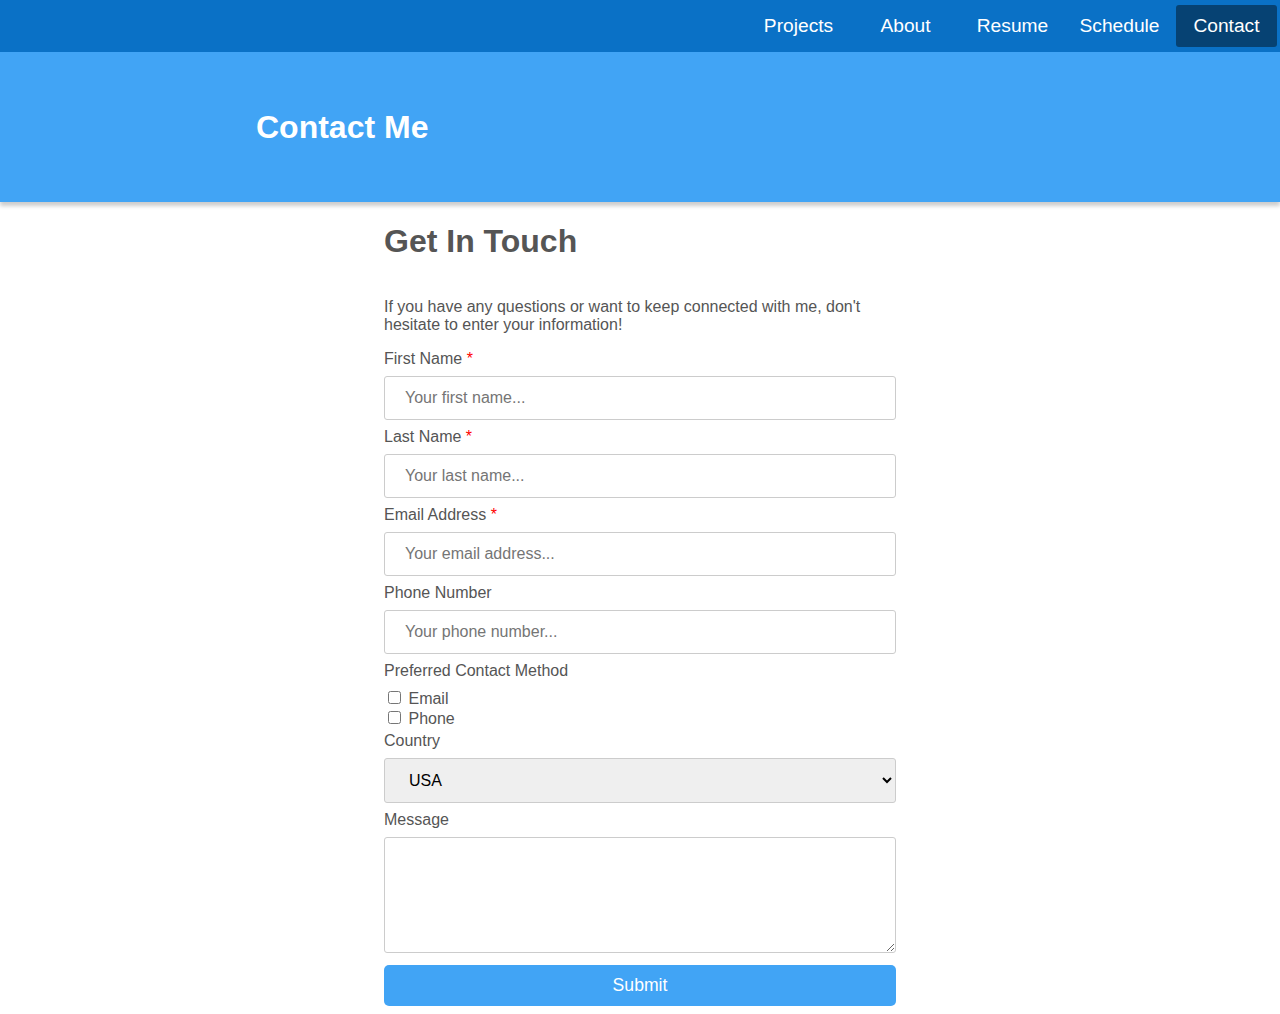
==== contact_me.html @ 0b1d322e "website" ====
<!DOCTYPE html>
<html lang="en">
<head>
    <meta charset="UTF-8">
    <link rel="stylesheet" href="contact_me.css"/>
    <link rel="stylesheet" href="nav.css"/>
    <title>Contact</title>
</head>
<body>
    <nav class="navigation-bar">
        <ul role="menubar">
            <li role="menuitem" id="projects-nav">
                <a href="projects.html"> Projects </a>
            </li>
            <li role="menuitem" id="about-nav">
                <a href="about_me.html"> About </a>
            </li>
            <li role="menuitem" id="resume-nav">
                <a href="assets/resume.pdf"> Resume </a>
            </li>
            <li role="menuitem" id="schedule-nav">
                <a href="schedule.html"> Schedule </a>
            </li>
            <li role="menuitem" id="contact-nav">
                <a href="contact_me.html"> Contact </a>
            </li>
        </ul>
    </nav>
    <main>
        <div class="header-bar">
            Contact Me
        </div>
        <div class="contact-container">
            <h1>Get In Touch</h1>
            <p>If you have any questions or want to keep connected with me, don't hesitate to enter your information!</p>
            <form name="ContactMeForm" onsubmit="return validateForm()" method="post">
                <label for="firstname">First Name</label> <span class="required">*</span>
                <input type="text" id="firstname" name="firstname" placeholder="Your first name...">

                <label for="lastname">Last Name</label> <span class="required">*</span>
                <input type="text" id="lastname" name="lastname" placeholder="Your last name...">

                <label for="email">Email Address</label> <span class="required">*</span>
                <input type="email" id="email" name="email" placeholder="Your email address...">

                <label for="phone">Phone Number</label>
                <input type="tel" id="phone" name="phone" placeholder="Your phone number...">

                <p id="prefer-contact-text"> Preferred Contact Method </p>
                <input type="checkbox" class="prefer-checkbox" id="prefer-email" name="prefer-email" value="prefer-email">
                <label for="prefer-email"> Email</label><br>
                <input type="checkbox" class="prefer-checkbox" id="prefer-phone" name="prefer-phone" value="prefer-phone">
                <label for="prefer-phone"> Phone </label><br>

                <label for="country">Country</label>
                <select id="country" name="country">
                    <option value="usa">USA</option>
                    <option value="canada">Canada</option>
                    <option value="other">Other</option>
                </select>

                <label for="message">Message</label>
                <textarea id="message" name="message" rows="6" cols="50">
                </textarea>

                <input type="submit" value="Submit">
            </form>
        </div>
    </main>
<script src="main.js"></script>
</body>
</html>
---- contact_me.css ----
#contact-nav {
    background-color: #064273;
}

.contact-container {
    display: flex;
    flex-direction: column;
    margin: 0 30%;
    color: #555555;
}

.contact-container input[type=text], input[type=email], input[type=tel], select, textarea {
    width: 100%;
    padding: 12px 20px;
    margin: 8px 0;
    border: 1px solid #ccc;
    border-radius: 3px;
    font-size: 1em;
    box-sizing: border-box;
 }

.contact-container input[type=submit] {
    width: 100%;
    background-color: #41A4F5;
    border-radius: 5px;
    border: none;
    color: white;
    padding: 10px;
    margin-bottom: 8px;
    text-align: center;
    text-decoration: none;
    display: inline-block;
    font-size: 1.1em;
    cursor: pointer;
}

.required {
    color: red;
}

#prefer-contact-text {
    margin: 0 0 8px 0;
}

#prefer-phone {
    margin-bottom: 8px;
}
---- nav.css ----
nav.navigation-bar li:hover {
    background-color: #0a5ea3;
}

nav.navigation-bar li:active {
    background-color: #064273;
}

.header-bar {
    width: 100%;
    height: 150px;
    background-color: #41A4F5;
    color: white;
    font-weight: bold;
    font-size: 2em;
    display: flex;
    align-items: center;
    padding-left: 20%;
    box-sizing: border-box;
    box-shadow: 0 4px 4px #0003;
}

body {
    margin: 0;
    font-family: Verdana, Geneva, sans-serif;
}

nav.navigation-bar ul {
    list-style: none;
    display: flex;
    justify-content: flex-end;
    margin: 0;
    padding: 0;
    background-color: #0A71C6;
}

nav.navigation-bar ul a {
    color: #FFFFFF;
    text-decoration: none;
}

nav.navigation-bar li {
    font-size: 1.2em;
    color: white;
    margin: 5px 3px;
    padding: 10px 8px;
    user-select: none;
    position: relative;
    border-radius: 3px;
    width: 85px;
    text-align: center;
}
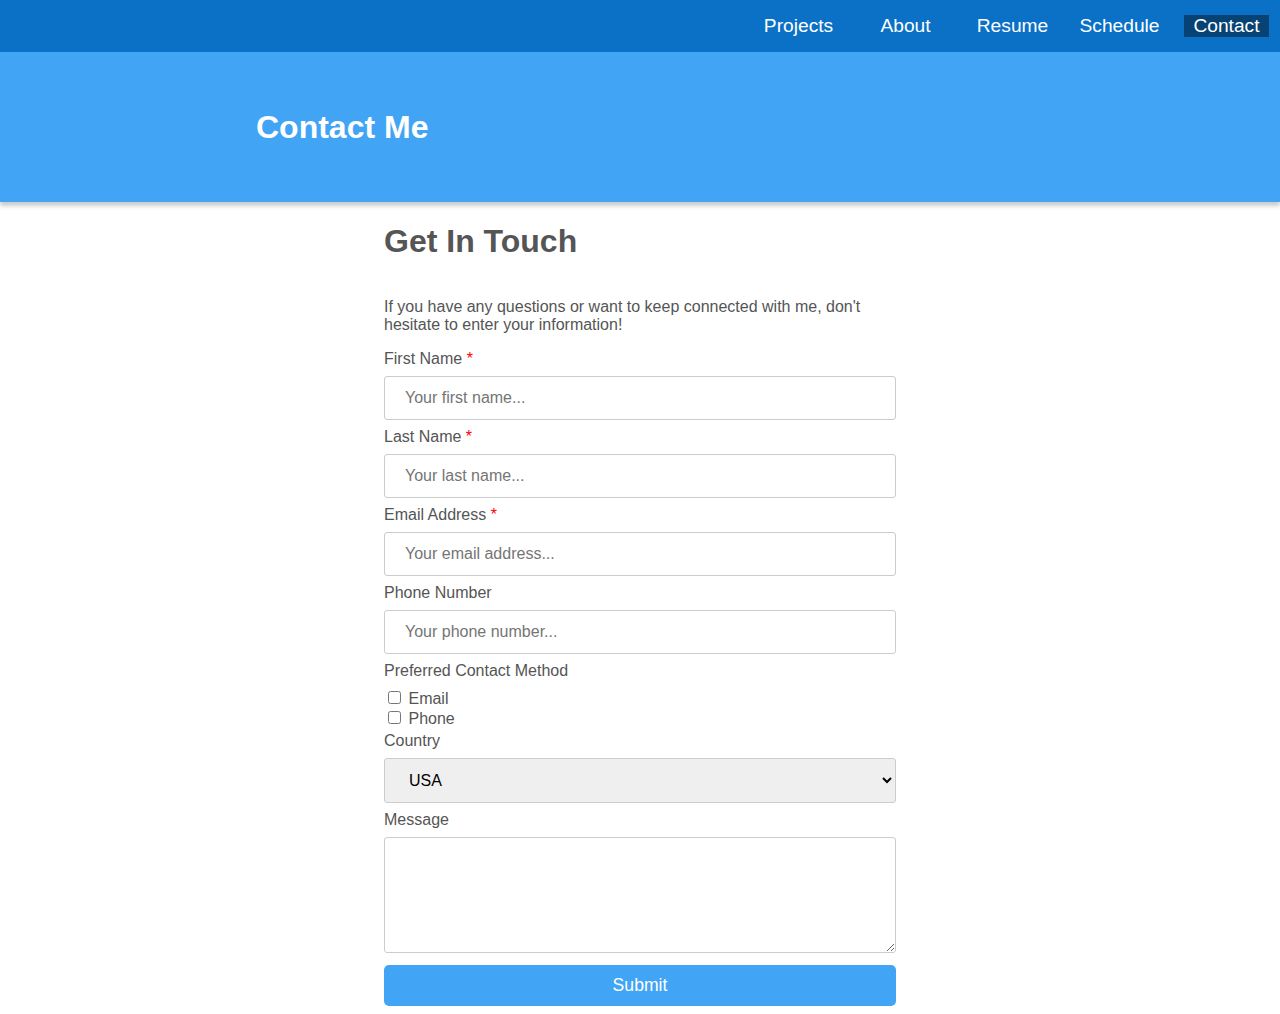
==== commit 587d06c3: "edit resume" ====
--- a/contact_me.html
+++ b/contact_me.html
@@ -7,32 +7,35 @@
     <title>Contact</title>
 </head>
 <body>
+    <!-- navigation menu -->
     <nav class="navigation-bar">
         <ul role="menubar">
-            <li role="menuitem" id="projects-nav">
-                <a href="projects.html"> Projects </a>
+            <li role="menuitem" >
+                <a href="index.html"> <div id="projects-nav"> Projects </div></a>
             </li>
-            <li role="menuitem" id="about-nav">
-                <a href="about_me.html"> About </a>
+            <li role="menuitem" >
+                <a href="about_me.html"> <div id="about-nav"> About </div> </a>
             </li>
-            <li role="menuitem" id="resume-nav">
-                <a href="assets/resume.pdf"> Resume </a>
+            <li role="menuitem" >
+                <a href="assets/resume.pdf" target="_blank"> <div id="resume-nav"> Resume </div> </a>
             </li>
-            <li role="menuitem" id="schedule-nav">
-                <a href="schedule.html"> Schedule </a>
+            <li role="menuitem" >
+                <a href="schedule.html"> <div id="schedule-nav"> Schedule </div> </a>
             </li>
-            <li role="menuitem" id="contact-nav">
-                <a href="contact_me.html"> Contact </a>
+            <li role="menuitem">
+                <a href="contact_me.html"> <div id="contact-nav"> Contact </div> </a>
             </li>
         </ul>
     </nav>
     <main>
+        <!-- page header -->
         <div class="header-bar">
             Contact Me
         </div>
         <div class="contact-container">
             <h1>Get In Touch</h1>
             <p>If you have any questions or want to keep connected with me, don't hesitate to enter your information!</p>
+            <!-- contact form -->
             <form name="ContactMeForm" onsubmit="return validateForm()" method="post">
                 <label for="firstname">First Name</label> <span class="required">*</span>
                 <input type="text" id="firstname" name="firstname" placeholder="Your first name...">
